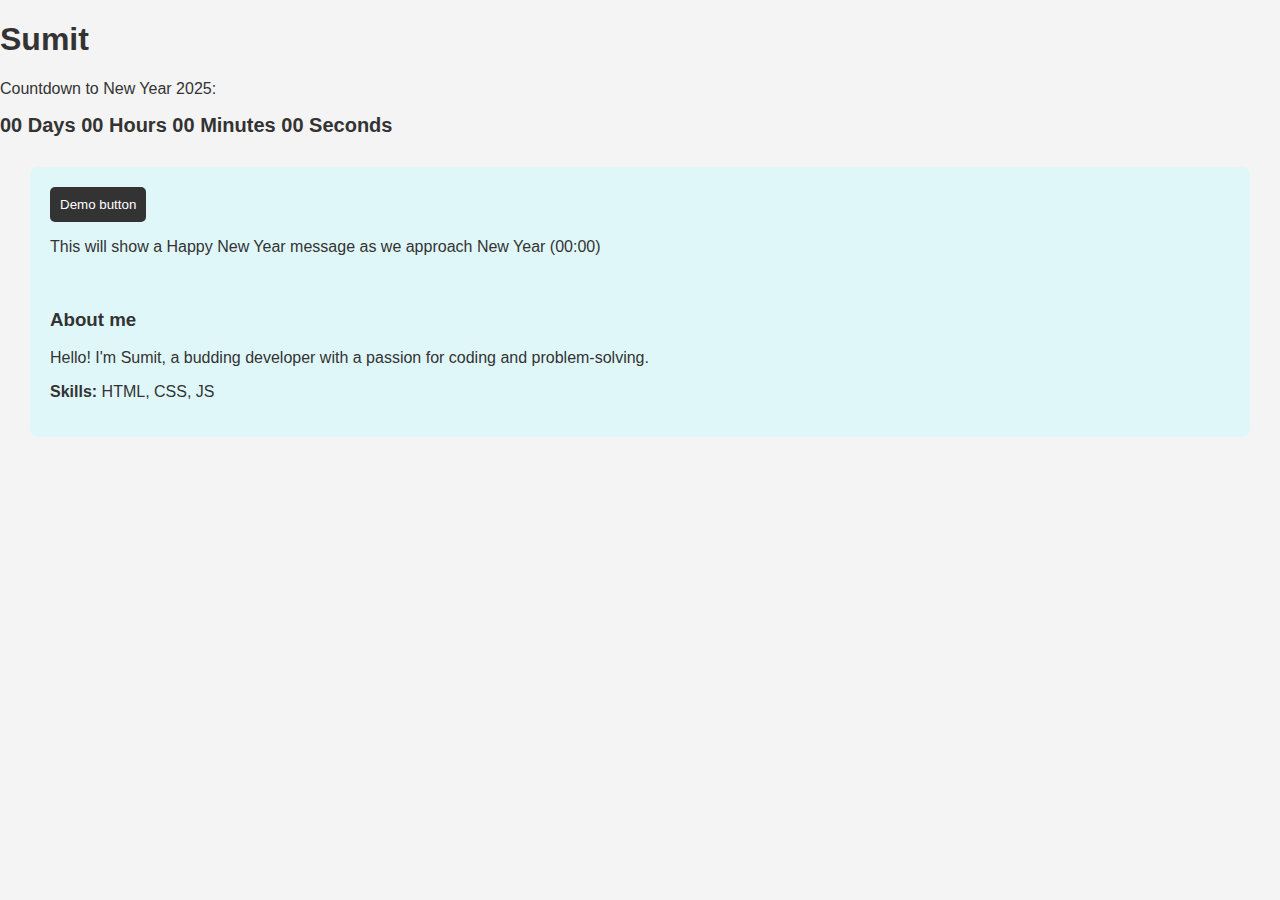
==== index.html @ 99ace7e7 "Add files via upload" ====
<!DOCTYPE html>
<html lang="en">
<head>
    <meta charset="UTF-8">
    <meta name="viewport" content="width=device-width, initial-scale=1.0">
    <title>Sumit - Portfolio</title>
    <link rel="stylesheet" href="style.css">
</head>
<body>
    <header>
        <h1>Sumit</h1>
        <p>Countdown to New Year 2025:</p>
        <div id="countdown">
            <span id="days">00</span> Days 
            <span id="hours">00</span> Hours 
            <span id="minutes">00</span> Minutes 
            <span id="seconds">00</span> Seconds
        </div>
    </header>

    <main class="container">
        

        <!-- Right side: Picture and Info Section -->
        <div class="right-section">
            <div class="top-right">
                <button id="demo-btn">Demo button</button>
                <div class="message">
                    <p>This will show a Happy New Year message as we approach New Year (00:00)</p>
                </div>
            </div>
            
            <div class="bottom-right">
                <img src="C:\Users\sumit\Desktop\batman.jpg" alt="" id="profile-pic">
                <div class="info">
                    <h3>About me</h3>
                    <p>Hello! I'm Sumit, a budding developer with a passion for coding and problem-solving.</p>
                    <p><strong>Skills:</strong> HTML, CSS, JS</p>
                </div>
            </div>
        </div>
    </main>

    <!-- Confetti container for animation -->
    <div class="party-animation"></div>

    <div id="myModal" class="modal">
        <div class="modal-content">
            <span class="close">&times;</span>
            <h2>Happy New Year 2025!</h2>
            <p>Wishing you all the best in the year ahead. Celebrate in style!</p>
        </div>
    </div>

    <script src="script.js"></script>
</body>
</html>
---- style.css ----
/* Global Styles */
body {
    font-family: Arial, sans-serif;
    background-color: #f4f4f4;
    color: #333;
    margin: 0;
    padding: 0;
}

/* Container for the whole layout */
.container {
    display: flex;
    justify-content: space-between;
    padding: 30px;
}

/* Left section (Countdown Timer & Button) */
.left-section {
    flex: 1;
    padding: 20px;
    background-color: #ffe7e7;
    border-radius: 8px;
    margin-right: 20px;
}

/* Right section (Info and Demo Button) */
.right-section {
    flex: 1;
    padding: 20px;
    background-color: #e0f7fa;
    border-radius: 8px;
}

/* Countdown Timer Styling */
#countdown {
    font-size: 20px;
    font-weight: bold;
}

button {
    padding: 10px;
    background-color: #333;
    color: white;
    border: none;
    cursor: pointer;
    border-radius: 5px;
}

button:hover {
    background-color: #555;
}

/* Modal for Happy New Year message */
.modal {
    display: none;
    position: fixed;
    z-index: 1;
    left: 0;
    top: 0;
    width: 100%;
    height: 100%;
    background-color: rgba(0, 0, 0, 0.4);
    padding-top: 60px;
}

.modal-content {
    background-color: white;
    margin: 5% auto;
    padding: 20px;
    border-radius: 8px;
    width: 80%;
    text-align: center;
    animation: fadeIn 1s;
}

.close {
    color: #aaa;
    font-size: 28px;
    font-weight: bold;
    position: absolute;
    top: 10px;
    right: 20px;
    cursor: pointer;
}

.close:hover,
.close:focus {
    color: black;
}

@keyframes fadeIn {
    from {
        opacity: 0;
    }
    to {
        opacity: 1;
    }
}

/* Confetti Styles */
@keyframes confettiFall {
    0% {
        transform: translateY(0) rotate(0deg);
        opacity: 1;
    }
    100% {
        transform: translateY(500px) rotate(360deg);
        opacity: 0;
    }
}

.confetti {
    position: absolute;
    width: 10px;
    height: 10px;
    background-color: #ffbb33;
    opacity: 0;
    animation: confettiFall 2s ease-in-out infinite;
}

.confetti:nth-child(odd) {
    background-color: #ff66b2;
}

.confetti:nth-child(2) {
    background-color: #66ccff;
}

.confetti:nth-child(3) {
    background-color: #99ff66;
}

.confetti:nth-child(4) {
    background-color: #ff0033;
}

.party-animation {
    position: absolute;
    top: 0;
    left: 0;
    right: 0;
    height: 100%;
    width: 100%;
    pointer-events: none;
}
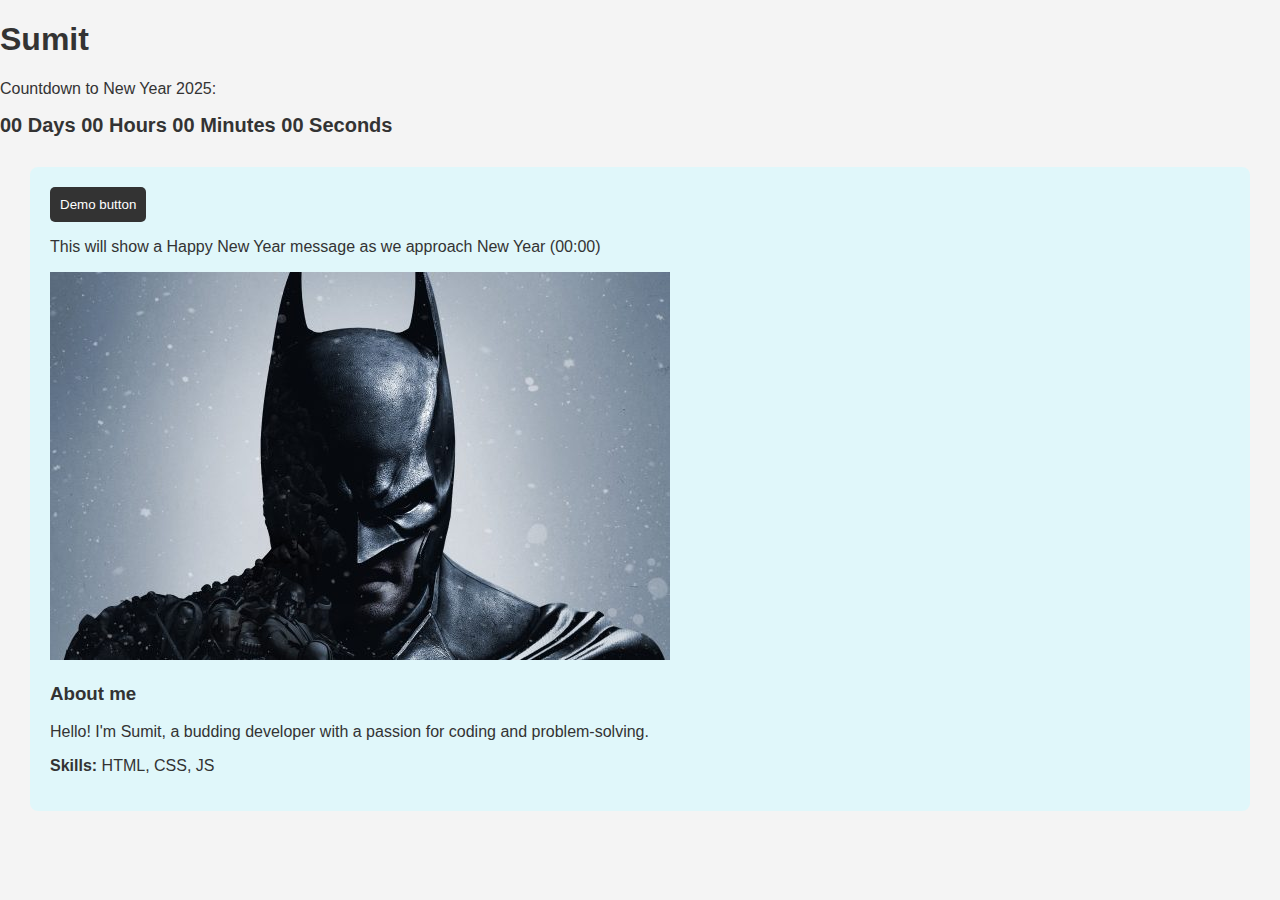
==== commit 9a133275: "Updated index.html" ====
--- a/index.html
+++ b/index.html
@@ -31,7 +31,7 @@
             </div>
             
             <div class="bottom-right">
-                <img src="C:\Users\sumit\Desktop\batman.jpg" alt="" id="profile-pic">
+                <img src="batman.jpg" alt="" id="profile-pic">
                 <div class="info">
                     <h3>About me</h3>
                     <p>Hello! I'm Sumit, a budding developer with a passion for coding and problem-solving.</p>
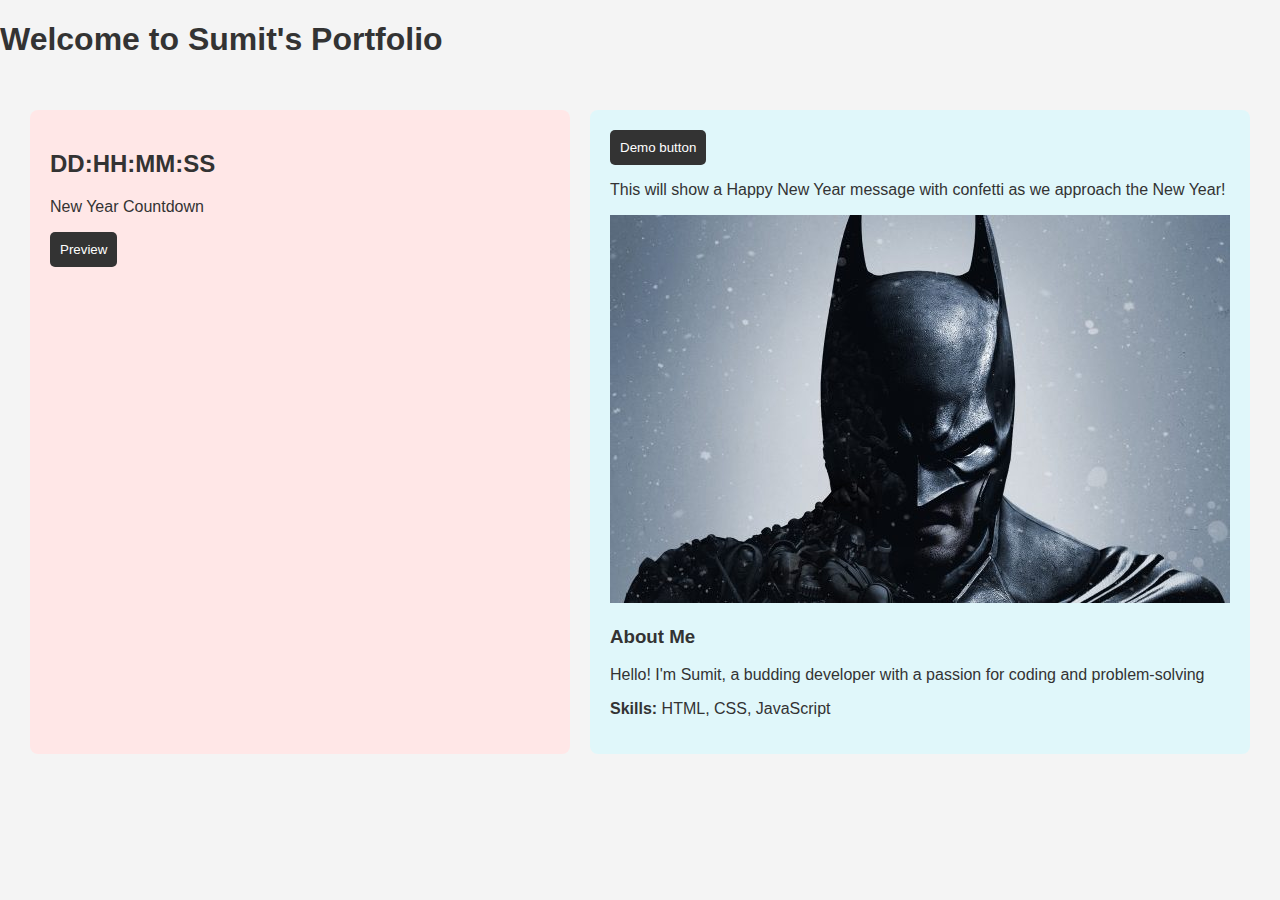
==== commit c2d6e3ed: "Update index.html" ====
--- a/index.html
+++ b/index.html
@@ -1,57 +1,65 @@
 <!DOCTYPE html>
 <html lang="en">
+
 <head>
     <meta charset="UTF-8">
     <meta name="viewport" content="width=device-width, initial-scale=1.0">
-    <title>Sumit - Portfolio</title>
+    <title>Sumit's Portfolio</title>
     <link rel="stylesheet" href="style.css">
 </head>
+
 <body>
+
     <header>
-        <h1>Sumit</h1>
-        <p>Countdown to New Year 2025:</p>
-        <div id="countdown">
-            <span id="days">00</span> Days 
-            <span id="hours">00</span> Hours 
-            <span id="minutes">00</span> Minutes 
-            <span id="seconds">00</span> Seconds
-        </div>
+        <h1>Welcome to Sumit's Portfolio</h1>
     </header>
 
     <main class="container">
-        
+        <!-- Left side: Countdown & Preview Button -->
+        <div class="left-section">
+            <h2>DD:HH:MM:SS</h2>
+            <p>New Year Countdown</p>
+            <button id="preview-btn">Preview</button>
+
+            <!-- Countdown display (Initially hidden) -->
+            <div id="countdown" style="display: none;">
+                <span id="days">00</span> Days
+                <span id="hours">00</span> Hours
+                <span id="minutes">00</span> Minutes
+                <span id="seconds">00</span> Seconds
+            </div>
+        </div>
 
         <!-- Right side: Picture and Info Section -->
         <div class="right-section">
             <div class="top-right">
                 <button id="demo-btn">Demo button</button>
                 <div class="message">
-                    <p>This will show a Happy New Year message as we approach New Year (00:00)</p>
+                    <p>This will show a Happy New Year message with confetti as we approach the New Year!</p>
                 </div>
             </div>
-            
+
             <div class="bottom-right">
-                <img src="batman.jpg" alt="" id="profile-pic">
+                <img src="batman.jpg" alt="A Picture" id="profile-pic">
                 <div class="info">
-                    <h3>About me</h3>
-                    <p>Hello! I'm Sumit, a budding developer with a passion for coding and problem-solving.</p>
-                    <p><strong>Skills:</strong> HTML, CSS, JS</p>
+                    <h3>About Me</h3>
+                    <p>Hello! I'm Sumit, a budding developer with a passion for coding and problem-solving</p>
+                    <p><strong>Skills:</strong> HTML, CSS, JavaScript</p>
                 </div>
             </div>
         </div>
     </main>
 
-    <!-- Confetti container for animation -->
-    <div class="party-animation"></div>
-
+    <!-- Modal Section for Demo -->
     <div id="myModal" class="modal">
         <div class="modal-content">
             <span class="close">&times;</span>
-            <h2>Happy New Year 2025!</h2>
-            <p>Wishing you all the best in the year ahead. Celebrate in style!</p>
+            <div class="party-animation"></div>
+            <p>Happy New Year!</p>
         </div>
     </div>
 
     <script src="script.js"></script>
 </body>
+
 </html>
